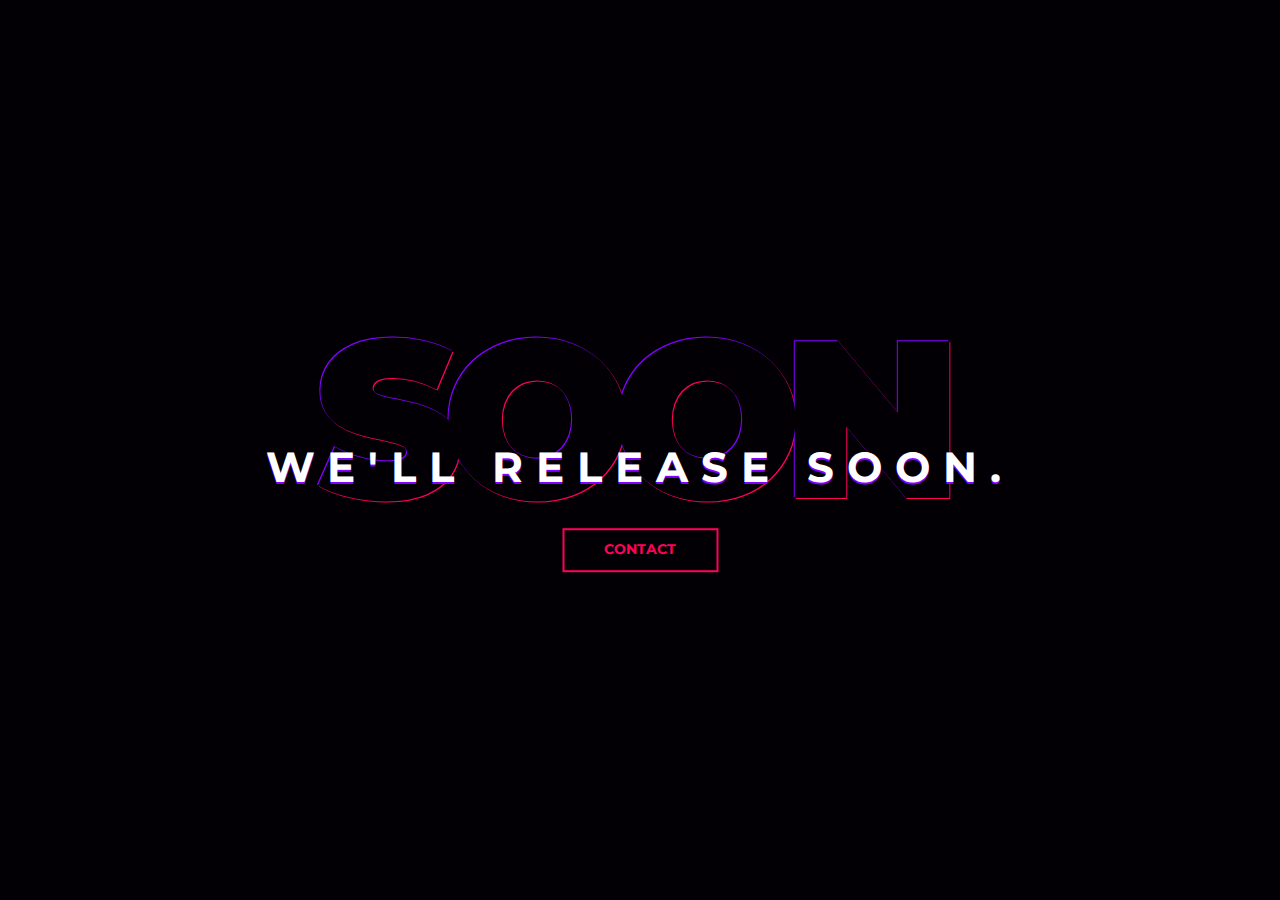
==== index.html @ 6c398214 "[Prerelease Announcement]" ====
<!DOCTYPE html>
<html lang="en">
<head>
	<meta charset="utf-8">
	<meta http-equiv="X-UA-Compatible" content="IE=edge">
	<meta name="viewport" content="width=device-width, initial-scale=1">
	<title>Coming Soon</title>
	<link rel="icon" type="image/x-icon" href="https://www.nosware.com/wp-content/uploads/2018/04/Windows-Media-Player.png">
	<link href="https://fonts.googleapis.com/css?family=Montserrat:700,900" rel="stylesheet">
	<link type="text/css" rel="stylesheet" href="taskbar/prerelease.css" />
</head>

<body>

	<div id="notfound">
		<div class="notfound">
			<div class="notfound-404">
				<h1>SOON</h1>
				<h2>We'll release soon.</h2>
			</div>
			<a href="mailto:contact@taskbarac.cf">Contact</a>
		</div>
	</div>
         <!-- Credits: Colorlib -->
</body>
</html>
---- taskbar/prerelease.css ----
* {
  -webkit-box-sizing: border-box;
          box-sizing: border-box;
}

body {
  padding: 0;
  margin: 0;
}

#notfound {
  position: relative;
  height: 100vh;
  background: #030005;
}

#notfound .notfound {
  position: absolute;
  left: 50%;
  top: 50%;
  -webkit-transform: translate(-50%, -50%);
      -ms-transform: translate(-50%, -50%);
          transform: translate(-50%, -50%);
}

.notfound {
  max-width: 767px;
  width: 100%;
  line-height: 1.4;
  text-align: center;
}

.notfound .notfound-404 {
  position: relative;
  height: 180px;
  margin-bottom: 20px;
  z-index: -1;
}

.notfound .notfound-404 h1 {
  font-family: 'Montserrat', sans-serif;
  position: absolute;
  left: 50%;
  top: 50%;
  -webkit-transform: translate(-50% , -50%);
      -ms-transform: translate(-50% , -50%);
          transform: translate(-50% , -50%);
  font-size: 224px;
  font-weight: 900;
  margin-top: 0px;
  margin-bottom: 0px;
  margin-left: -12px;
  color: #030005;
  text-transform: uppercase;
  text-shadow: -1px -1px 0px #8400ff, 1px 1px 0px #ff005a;
  letter-spacing: -20px;
}


.notfound .notfound-404 h2 {
  font-family: 'Montserrat', sans-serif;
  position: absolute;
  left: 0;
  right: 0;
  top: 110px;
  font-size: 42px;
  font-weight: 700;
  color: #fff;
  text-transform: uppercase;
  text-shadow: 0px 2px 0px #8400ff;
  letter-spacing: 13px;
  margin: 0;
}

.notfound a {
  font-family: 'Montserrat', sans-serif;
  display: inline-block;
  text-transform: uppercase;
  color: #ff005a;
  text-decoration: none;
  border: 2px solid;
  background: transparent;
  padding: 10px 40px;
  font-size: 14px;
  font-weight: 700;
  -webkit-transition: 0.2s all;
  transition: 0.2s all;
}

.notfound a:hover {
  color: #8400ff;
}

@media only screen and (max-width: 767px) {
    .notfound .notfound-404 h2 {
        font-size: 24px;
    }
}

@media only screen and (max-width: 480px) {
  .notfound .notfound-404 h1 {
      font-size: 182px;
  }
}
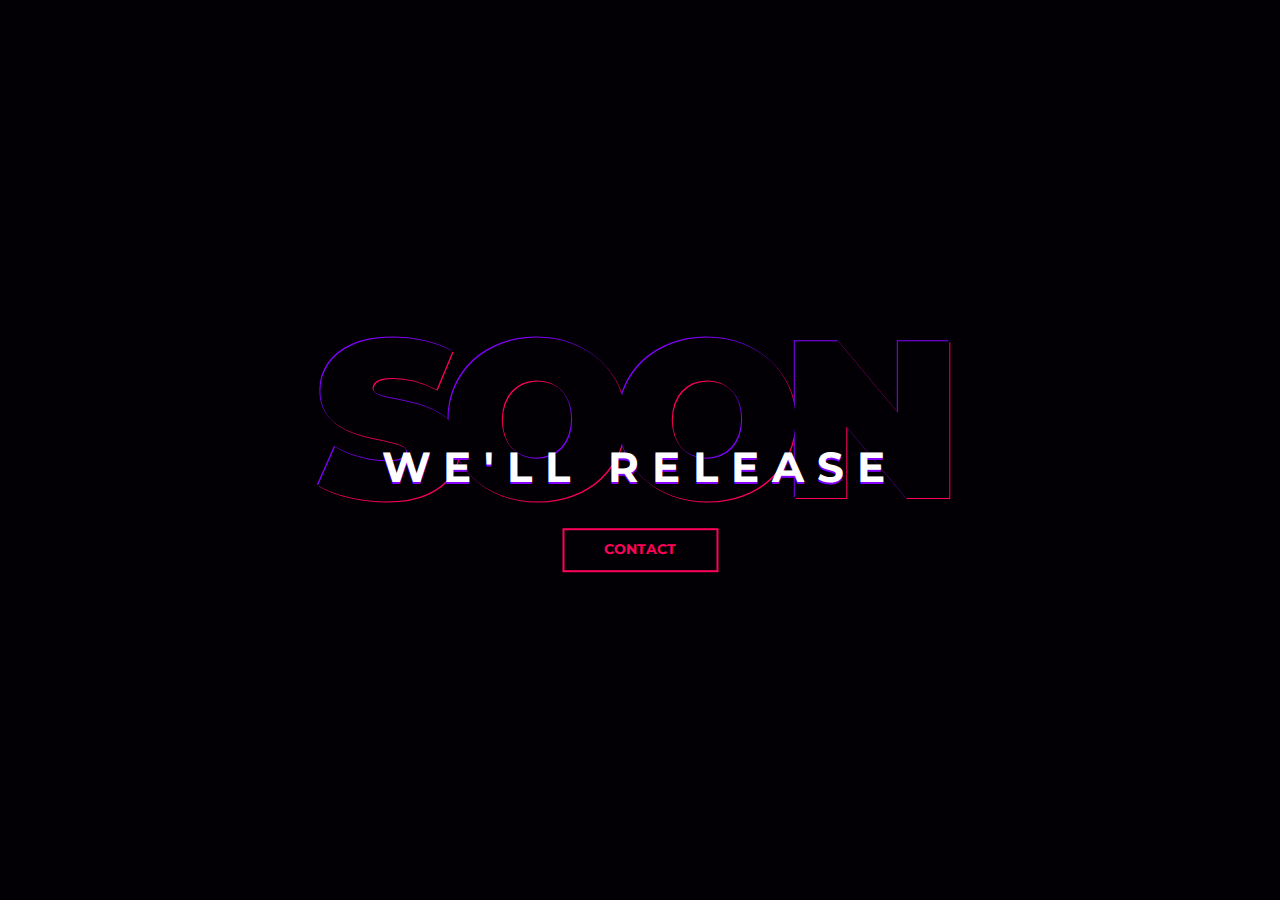
==== commit 3857d6f4: "[Prerelease Announcement v2.0]" ====
--- a/index.html
+++ b/index.html
@@ -16,7 +16,7 @@
 		<div class="notfound">
 			<div class="notfound-404">
 				<h1>SOON</h1>
-				<h2>We'll release soon.</h2>
+				<h2>We'll release</h2>
 			</div>
 			<a href="mailto:contact@taskbarac.cf">Contact</a>
 		</div>
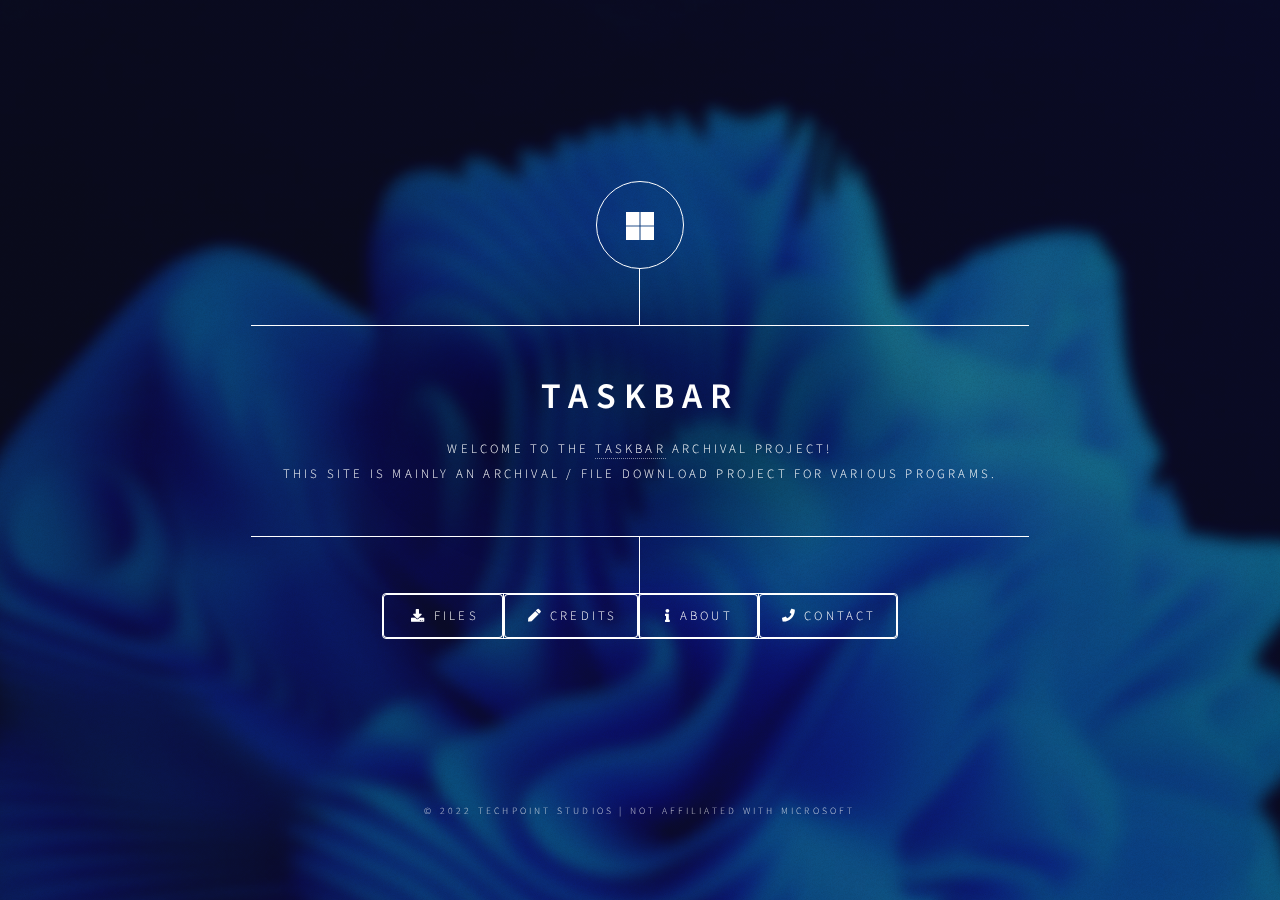
==== commit 30747865: "Taskbar Release [1.0]" ====
--- a/index.html
+++ b/index.html
@@ -1,26 +1,69 @@
-<!DOCTYPE html>
-<html lang="en">
-<head>
-	<meta charset="utf-8">
-	<meta http-equiv="X-UA-Compatible" content="IE=edge">
-	<meta name="viewport" content="width=device-width, initial-scale=1">
-	<title>Coming Soon</title>
-	<link rel="icon" type="image/x-icon" href="https://www.nosware.com/wp-content/uploads/2018/04/Windows-Media-Player.png">
-	<link href="https://fonts.googleapis.com/css?family=Montserrat:700,900" rel="stylesheet">
-	<link type="text/css" rel="stylesheet" href="taskbar/prerelease.css" />
-</head>
+<!DOCTYPE HTML>
+<html>
+	<head>
+		<title>Taskbar Archival Project</title>
+		<meta charset="utf-8" />
+		<meta name="viewport" content="width=device-width, initial-scale=1, user-scalable=no" />
+		<link rel="stylesheet" href="assets/css/main.css" />
+		<noscript><link rel="stylesheet" href="assets/css/noscript.css" /></noscript>
+	</head>
+	<body class="is-preload">
+			<div id="wrapper">
+					<header id="header">
+						<div class="logo">
+							<span class="icon brands fa-microsoft"></span>
+						</div>
+						<div class="content">
+							<div class="inner">
+								<h1>Taskbar</h1>
+								<p>Welcome to the <a href="https://youtube.com/@taskbar">Taskbar</a> Archival Project!<br />
+								This site is mainly an Archival / File Download Project for various programs.</p>
+							</div>
+						</div>
+						<nav>
+							<ul>
+								<li><a href="https://dl.taskbar.cf" class="button icon solid fa-download">Files</a></li>
+								<li><a href="credits.txt" class="button icon solid fa-pen">Credits</a></li>
+								<li><a href="#about" class="button icon solid fa-info">About</a></li>
+								<li><a href="#contact" class="button icon solid fa-phone">Contact</a></li>
+							</ul>
+						</nav>
+					</header>
+					<div id="main">
+							<article id="about">
+								<h2 class="major">About</h2>
+								<span class="image main"><img src="images/taskbarbanner_bharath.jpg" alt="" /></span>
+								<p>Hello! I'm Bharath, a school student who is mainly interested in Programming and Tech. This website was a little fun project I decided to work on. The main inspirations for this website were <a href="https://malwarewatch.org">MalwareWatch</a> and <a href="https://bobpony.com">BobPony</a>.</p>
+								<a href="#contact" class="button">Socials</a>
+							</article>
+							<article id="contact">
+								<h2 class="major">Contact</h2>
+								<p>Feel free to reach me on any of my social media handles!</p>
+								<ul class="icons">
+									<li><a href="https://youtube.com/techpointch" class="icon brands fa-youtube"><span class="label">YouTube</span></a></li>
+									<li><a href="https://dsc.gg/techpoint" class="icon brands fa-discord"><span class="label">Discord</span></a></li>
+									<li><a href="https://twitter.com/TecqPoint" class="icon brands fa-instagram"><span class="label">Twitter</span></a></li>
+									<li><a href="https://github.com/techpointdev" class="icon brands fa-github"><span class="label">GitHub</span></a></li>
+									<li><a href="https://www.deviantart.com/windowsbeta7000" class="icon brands fa-deviantart"><span class="label">DeviantArt</span></a></li>
+									<li><a href="https://www.twitch.tv/tecqh" class="icon brands fa-twitch"><span class="label">Twitch</span></a></li>
+									<li><a href="https://instagram.com/techpointlol" class="icon brands fa-instagram"><span class="label">Instagram</span></a></li> <br> <br>
+								    <a href="mailto:@bharath@taskbarac.cf" class="button icon solid fa-phone">Email</a>
+								</ul>
+							</article>
 
-<body>
+					</div>
 
-	<div id="notfound">
-		<div class="notfound">
-			<div class="notfound-404">
-				<h1>SOON</h1>
-				<h2>We'll release</h2>
+					<footer id="footer">
+						<p class="copyright">&copy; 2022 TechPoint Studios | Not affiliated with Microsoft</a></p></p>
+					</footer>
+
 			</div>
-			<a href="mailto:contact@taskbarac.cf">Contact</a>
-		</div>
-	</div>
-         <!-- Credits: Colorlib -->
-</body>
+			<div id="bg"></div>
+			<script src="assets/js/jquery.min.js"></script>
+			<script src="assets/js/browser.min.js"></script>
+			<script src="assets/js/breakpoints.min.js"></script>
+			<script src="assets/js/util.js"></script>
+			<script src="assets/js/main.js"></script>
+
+	</body>
 </html>
--- a/assets/css/main.css
+++ b/assets/css/main.css
@@ -0,0 +1,1661 @@
+@import url(fontawesome-all.min.css);
+@import url("https://fonts.googleapis.com/css?family=Source+Sans+Pro:300italic,600italic,300,600");
+
+/*
+	Dimension by HTML5 UP
+	html5up.net | @ajlkn
+	Free for personal and commercial use under the CCA 3.0 license (html5up.net/license)
+*/
+
+html, body, div, span, applet, object,
+iframe, h1, h2, h3, h4, h5, h6, p, blockquote,
+pre, a, abbr, acronym, address, big, cite,
+code, del, dfn, em, img, ins, kbd, q, s, samp,
+small, strike, strong, sub, sup, tt, var, b,
+u, i, center, dl, dt, dd, ol, ul, li, fieldset,
+form, label, legend, table, caption, tbody,
+tfoot, thead, tr, th, td, article, aside,
+canvas, details, embed, figure, figcaption,
+footer, header, hgroup, menu, nav, output, ruby,
+section, summary, time, mark, audio, video {
+	margin: 0;
+	padding: 0;
+	border: 0;
+	font-size: 100%;
+	font: inherit;
+	vertical-align: baseline;}
+
+article, aside, details, figcaption, figure,
+footer, header, hgroup, menu, nav, section {
+	display: block;}
+
+body {
+	line-height: 1;
+}
+
+ol, ul {
+	list-style: none;
+}
+
+blockquote, q {
+	quotes: none;
+}
+
+	blockquote:before, blockquote:after, q:before, q:after {
+		content: '';
+		content: none;
+	}
+
+table {
+	border-collapse: collapse;
+	border-spacing: 0;
+}
+
+body {
+	-webkit-text-size-adjust: none;
+}
+
+mark {
+	background-color: transparent;
+	color: inherit;
+}
+
+input::-moz-focus-inner {
+	border: 0;
+	padding: 0;
+}
+
+input, select, textarea {
+	-moz-appearance: none;
+	-webkit-appearance: none;
+	-ms-appearance: none;
+	appearance: none;
+}
+
+/* Basic */
+
+	@-ms-viewport {
+		width: device-width;
+	}
+
+	@media screen and (max-width: 480px) {
+
+		html, body {
+			min-width: 320px;
+		}
+
+	}
+
+	html {
+		box-sizing: border-box;
+	}
+
+	*, *:before, *:after {
+		box-sizing: inherit;
+	}
+
+	body {
+		background: #1b1f22;
+	}
+
+		body.is-preload *, body.is-preload *:before, body.is-preload *:after {
+			-moz-animation: none !important;
+			-webkit-animation: none !important;
+			-ms-animation: none !important;
+			animation: none !important;
+			-moz-transition: none !important;
+			-webkit-transition: none !important;
+			-ms-transition: none !important;
+			transition: none !important;
+		}
+
+/* Type */
+
+	html {
+		font-size: 16pt;
+	}
+
+		@media screen and (max-width: 1680px) {
+
+			html {
+				font-size: 12pt;
+			}
+
+		}
+
+		@media screen and (max-width: 736px) {
+
+			html {
+				font-size: 11pt;
+			}
+
+		}
+
+		@media screen and (max-width: 360px) {
+
+			html {
+				font-size: 10pt;
+			}
+
+		}
+
+	body, input, select, textarea {
+		color: #ffffff;
+		font-family: "Source Sans Pro", sans-serif;
+		font-weight: 300;
+		font-size: 1rem;
+		line-height: 1.65;
+	}
+
+	a {
+		-moz-transition: color 0.2s ease-in-out, background-color 0.2s ease-in-out, border-bottom-color 0.2s ease-in-out;
+		-webkit-transition: color 0.2s ease-in-out, background-color 0.2s ease-in-out, border-bottom-color 0.2s ease-in-out;
+		-ms-transition: color 0.2s ease-in-out, background-color 0.2s ease-in-out, border-bottom-color 0.2s ease-in-out;
+		transition: color 0.2s ease-in-out, background-color 0.2s ease-in-out, border-bottom-color 0.2s ease-in-out;
+		border-bottom: dotted 1px rgba(255, 255, 255, 0.5);
+		text-decoration: none;
+		color: inherit;
+	}
+
+		a:hover {
+			border-bottom-color: transparent;
+		}
+
+	strong, b {
+		color: #ffffff;
+		font-weight: 600;
+	}
+
+	em, i {
+		font-style: italic;
+	}
+
+	p {
+		margin: 0 0 2rem 0;
+	}
+
+	h1, h2, h3, h4, h5, h6 {
+		color: #ffffff;
+		font-weight: 600;
+		line-height: 1.5;
+		margin: 0 0 1rem 0;
+		text-transform: uppercase;
+		letter-spacing: 0.2rem;
+	}
+
+		h1 a, h2 a, h3 a, h4 a, h5 a, h6 a {
+			color: inherit;
+			text-decoration: none;
+		}
+
+		h1.major, h2.major, h3.major, h4.major, h5.major, h6.major {
+			border-bottom: solid 1px #ffffff;
+			width: -moz-max-content;
+			width: -webkit-max-content;
+			width: -ms-max-content;
+			width: max-content;
+			padding-bottom: 0.5rem;
+			margin: 0 0 2rem 0;
+		}
+
+	h1 {
+		font-size: 2.25rem;
+		line-height: 1.3;
+		letter-spacing: 0.5rem;
+	}
+
+	h2 {
+		font-size: 1.5rem;
+		line-height: 1.4;
+		letter-spacing: 0.5rem;
+	}
+
+	h3 {
+		font-size: 1rem;
+	}
+
+	h4 {
+		font-size: 0.8rem;
+	}
+
+	h5 {
+		font-size: 0.7rem;
+	}
+
+	h6 {
+		font-size: 0.6rem;
+	}
+
+	@media screen and (max-width: 736px) {
+
+		h1 {
+			font-size: 1.75rem;
+			line-height: 1.4;
+		}
+
+		h2 {
+			font-size: 1.25em;
+			line-height: 1.5;
+		}
+
+	}
+
+	sub {
+		font-size: 0.8rem;
+		position: relative;
+		top: 0.5rem;
+	}
+
+	sup {
+		font-size: 0.8rem;
+		position: relative;
+		top: -0.5rem;
+	}
+
+	blockquote {
+		border-left: solid 4px #ffffff;
+		font-style: italic;
+		margin: 0 0 2rem 0;
+		padding: 0.5rem 0 0.5rem 2rem;
+	}
+
+	code {
+		background: rgba(255, 255, 255, 0.075);
+		border-radius: 4px;
+		font-family: "Courier New", monospace;
+		font-size: 0.9rem;
+		margin: 0 0.25rem;
+		padding: 0.25rem 0.65rem;
+	}
+
+	pre {
+		-webkit-overflow-scrolling: touch;
+		font-family: "Courier New", monospace;
+		font-size: 0.9rem;
+		margin: 0 0 2rem 0;
+	}
+
+		pre code {
+			display: block;
+			line-height: 1.75;
+			padding: 1rem 1.5rem;
+			overflow-x: auto;
+		}
+
+	hr {
+		border: 0;
+		border-bottom: solid 1px #ffffff;
+		margin: 2.75rem 0;
+	}
+
+	.align-left {
+		text-align: left;
+	}
+
+	.align-center {
+		text-align: center;
+	}
+
+	.align-right {
+		text-align: right;
+	}
+
+/* Form */
+
+	form {
+		margin: 0 0 2rem 0;
+	}
+
+		form > :last-child {
+			margin-bottom: 0;
+		}
+
+		form > .fields {
+			display: -moz-flex;
+			display: -webkit-flex;
+			display: -ms-flex;
+			display: flex;
+			-moz-flex-wrap: wrap;
+			-webkit-flex-wrap: wrap;
+			-ms-flex-wrap: wrap;
+			flex-wrap: wrap;
+			width: calc(100% + 3rem);
+			margin: -1.5rem 0 2rem -1.5rem;
+		}
+
+			form > .fields > .field {
+				-moz-flex-grow: 0;
+				-webkit-flex-grow: 0;
+				-ms-flex-grow: 0;
+				flex-grow: 0;
+				-moz-flex-shrink: 0;
+				-webkit-flex-shrink: 0;
+				-ms-flex-shrink: 0;
+				flex-shrink: 0;
+				padding: 1.5rem 0 0 1.5rem;
+				width: calc(100% - 1.5rem);
+			}
+
+				form > .fields > .field.half {
+					width: calc(50% - 0.75rem);
+				}
+
+				form > .fields > .field.third {
+					width: calc(100%/3 - 0.5rem);
+				}
+
+				form > .fields > .field.quarter {
+					width: calc(25% - 0.375rem);
+				}
+
+		@media screen and (max-width: 480px) {
+
+			form > .fields {
+				width: calc(100% + 3rem);
+				margin: -1.5rem 0 2rem -1.5rem;
+			}
+
+				form > .fields > .field {
+					padding: 1.5rem 0 0 1.5rem;
+					width: calc(100% - 1.5rem);
+				}
+
+					form > .fields > .field.half {
+						width: calc(100% - 1.5rem);
+					}
+
+					form > .fields > .field.third {
+						width: calc(100% - 1.5rem);
+					}
+
+					form > .fields > .field.quarter {
+						width: calc(100% - 1.5rem);
+					}
+
+		}
+
+	label {
+		color: #ffffff;
+		display: block;
+		font-size: 0.8rem;
+		font-weight: 300;
+		letter-spacing: 0.2rem;
+		line-height: 1.5;
+		margin: 0 0 1rem 0;
+		text-transform: uppercase;
+	}
+
+	input[type="text"],
+	input[type="password"],
+	input[type="email"],
+	input[type="tel"],
+	select,
+	textarea {
+		-moz-appearance: none;
+		-webkit-appearance: none;
+		-ms-appearance: none;
+		appearance: none;
+		-moz-transition: border-color 0.2s ease-in-out, box-shadow 0.2s ease-in-out, background-color 0.2s ease-in-out;
+		-webkit-transition: border-color 0.2s ease-in-out, box-shadow 0.2s ease-in-out, background-color 0.2s ease-in-out;
+		-ms-transition: border-color 0.2s ease-in-out, box-shadow 0.2s ease-in-out, background-color 0.2s ease-in-out;
+		transition: border-color 0.2s ease-in-out, box-shadow 0.2s ease-in-out, background-color 0.2s ease-in-out;
+		background-color: transparent;
+		border-radius: 4px;
+		border: solid 1px #ffffff;
+		color: inherit;
+		display: block;
+		outline: 0;
+		padding: 0 1rem;
+		text-decoration: none;
+		width: 100%;
+	}
+
+		input[type="text"]:invalid,
+		input[type="password"]:invalid,
+		input[type="email"]:invalid,
+		input[type="tel"]:invalid,
+		select:invalid,
+		textarea:invalid {
+			box-shadow: none;
+		}
+
+		input[type="text"]:focus,
+		input[type="password"]:focus,
+		input[type="email"]:focus,
+		input[type="tel"]:focus,
+		select:focus,
+		textarea:focus {
+			background: rgba(255, 255, 255, 0.075);
+			border-color: #ffffff;
+			box-shadow: 0 0 0 1px #ffffff;
+		}
+
+	select {
+		background-image: url("data:image/svg+xml;charset=utf8,%3Csvg xmlns='http://www.w3.org/2000/svg' width='40' height='40' preserveAspectRatio='none' viewBox='0 0 40 40'%3E%3Cpath d='M9.4,12.3l10.4,10.4l10.4-10.4c0.2-0.2,0.5-0.4,0.9-0.4c0.3,0,0.6,0.1,0.9,0.4l3.3,3.3c0.2,0.2,0.4,0.5,0.4,0.9 c0,0.4-0.1,0.6-0.4,0.9L20.7,31.9c-0.2,0.2-0.5,0.4-0.9,0.4c-0.3,0-0.6-0.1-0.9-0.4L4.3,17.3c-0.2-0.2-0.4-0.5-0.4-0.9 c0-0.4,0.1-0.6,0.4-0.9l3.3-3.3c0.2-0.2,0.5-0.4,0.9-0.4S9.1,12.1,9.4,12.3z' fill='%23ffffff' /%3E%3C/svg%3E");
+		background-size: 1.25rem;
+		background-repeat: no-repeat;
+		background-position: calc(100% - 1rem) center;
+		height: 2.75rem;
+		padding-right: 2.75rem;
+		text-overflow: ellipsis;
+	}
+
+		select option {
+			color: #ffffff;
+			background: #1b1f22;
+		}
+
+		select:focus::-ms-value {
+			background-color: transparent;
+		}
+
+		select::-ms-expand {
+			display: none;
+		}
+
+	input[type="text"],
+	input[type="password"],
+	input[type="email"],
+	select {
+		height: 2.75rem;
+	}
+
+	textarea {
+		padding: 0.75rem 1rem;
+	}
+
+	input[type="checkbox"],
+	input[type="radio"] {
+		-moz-appearance: none;
+		-webkit-appearance: none;
+		-ms-appearance: none;
+		appearance: none;
+		display: block;
+		float: left;
+		margin-right: -2rem;
+		opacity: 0;
+		width: 1rem;
+		z-index: -1;
+	}
+
+		input[type="checkbox"] + label,
+		input[type="radio"] + label {
+			text-decoration: none;
+			-moz-user-select: none;
+			-webkit-user-select: none;
+			-ms-user-select: none;
+			user-select: none;
+			color: #ffffff;
+			cursor: pointer;
+			display: inline-block;
+			font-size: 0.8rem;
+			font-weight: 300;
+			margin: 0 0 0.5rem 0;
+			padding-left: 2.65rem;
+			padding-right: 0.75rem;
+			position: relative;
+		}
+
+			input[type="checkbox"] + label:before,
+			input[type="radio"] + label:before {
+				-moz-osx-font-smoothing: grayscale;
+				-webkit-font-smoothing: antialiased;
+				display: inline-block;
+				font-style: normal;
+				font-variant: normal;
+				text-rendering: auto;
+				line-height: 1;
+				text-transform: none !important;
+				font-family: 'Font Awesome 5 Free';
+				font-weight: 900;
+			}
+
+			input[type="checkbox"] + label:before,
+			input[type="radio"] + label:before {
+				-moz-transition: border-color 0.2s ease-in-out, box-shadow 0.2s ease-in-out, background-color 0.2s ease-in-out;
+				-webkit-transition: border-color 0.2s ease-in-out, box-shadow 0.2s ease-in-out, background-color 0.2s ease-in-out;
+				-ms-transition: border-color 0.2s ease-in-out, box-shadow 0.2s ease-in-out, background-color 0.2s ease-in-out;
+				transition: border-color 0.2s ease-in-out, box-shadow 0.2s ease-in-out, background-color 0.2s ease-in-out;
+				border-radius: 4px;
+				border: solid 1px #ffffff;
+				content: '';
+				display: inline-block;
+				height: 1.65rem;
+				left: 0;
+				line-height: 1.65rem;
+				position: absolute;
+				text-align: center;
+				top: -0.15rem;
+				width: 1.65rem;
+			}
+
+		input[type="checkbox"]:checked + label:before,
+		input[type="radio"]:checked + label:before {
+			background: #ffffff !important;
+			border-color: #ffffff !important;
+			color: #1b1f22;
+			content: '\f00c';
+		}
+
+		input[type="checkbox"]:focus + label:before,
+		input[type="radio"]:focus + label:before {
+			background: rgba(255, 255, 255, 0.075);
+			border-color: #ffffff;
+			box-shadow: 0 0 0 1px #ffffff;
+		}
+
+	input[type="checkbox"] + label:before {
+		border-radius: 4px;
+	}
+
+	input[type="radio"] + label:before {
+		border-radius: 100%;
+	}
+
+	::-webkit-input-placeholder {
+		color: rgba(255, 255, 255, 0.5) !important;
+		opacity: 1.0;
+	}
+
+	:-moz-placeholder {
+		color: rgba(255, 255, 255, 0.5) !important;
+		opacity: 1.0;
+	}
+
+	::-moz-placeholder {
+		color: rgba(255, 255, 255, 0.5) !important;
+		opacity: 1.0;
+	}
+
+	:-ms-input-placeholder {
+		color: rgba(255, 255, 255, 0.5) !important;
+		opacity: 1.0;
+	}
+
+	.formerize-placeholder {
+		color: rgba(255, 255, 255, 0.5) !important;
+		opacity: 1.0;
+	}
+
+/* Box */
+
+	.box {
+		border-radius: 4px;
+		border: solid 1px #ffffff;
+		margin-bottom: 2rem;
+		padding: 1.5em;
+	}
+
+		.box > :last-child,
+		.box > :last-child > :last-child,
+		.box > :last-child > :last-child > :last-child {
+			margin-bottom: 0;
+		}
+
+		.box.alt {
+			border: 0;
+			border-radius: 0;
+			padding: 0;
+		}
+
+/* Icon */
+
+	.icon {
+		text-decoration: none;
+		border-bottom: none;
+		position: relative;
+	}
+
+		.icon:before {
+			-moz-osx-font-smoothing: grayscale;
+			-webkit-font-smoothing: antialiased;
+			display: inline-block;
+			font-style: normal;
+			font-variant: normal;
+			text-rendering: auto;
+			line-height: 1;
+			text-transform: none !important;
+			font-family: 'Font Awesome 5 Free';
+			font-weight: 400;
+		}
+
+		.icon > .label {
+			display: none;
+		}
+
+		.icon:before {
+			line-height: inherit;
+		}
+
+		.icon.solid:before {
+			font-weight: 900;
+		}
+
+		.icon.brands:before {
+			font-family: 'Font Awesome 5 Brands';
+		}
+
+/* Image */
+
+	.image {
+		border-radius: 4px;
+		border: 0;
+		display: inline-block;
+		position: relative;
+	}
+
+		.image:before {
+			pointer-events: none;
+			background-image: url("../../images/overlay.png");
+			background-color: rgba(19, 21, 25, 0.5);
+			border-radius: 4px;
+			content: '';
+			display: block;
+			height: 100%;
+			left: 0;
+			opacity: 0.5;
+			position: absolute;
+			top: 0;
+			width: 100%;
+		}
+
+		.image img {
+			border-radius: 4px;
+			display: block;
+		}
+
+		.image.left, .image.right {
+			max-width: 40%;
+		}
+
+			.image.left img, .image.right img {
+				width: 100%;
+			}
+
+		.image.left {
+			float: left;
+			padding: 0 1.5em 1em 0;
+			top: 0.25em;
+		}
+
+		.image.right {
+			float: right;
+			padding: 0 0 1em 1.5em;
+			top: 0.25em;
+		}
+
+		.image.fit {
+			display: block;
+			margin: 0 0 2rem 0;
+			width: 100%;
+		}
+
+			.image.fit img {
+				width: 100%;
+			}
+
+		.image.main {
+			display: block;
+			margin: 2.5rem 0;
+			width: 100%;
+		}
+
+			.image.main img {
+				width: 100%;
+			}
+
+		@media screen and (max-width: 736px) {
+
+			.image.main {
+				margin: 2rem 0;
+			}
+
+		}
+
+		@media screen and (max-width: 480px) {
+
+			.image.main {
+				margin: 1.5rem 0;
+			}
+
+		}
+
+/* List */
+
+	ol {
+		list-style: decimal;
+		margin: 0 0 2rem 0;
+		padding-left: 1.25em;
+	}
+
+		ol li {
+			padding-left: 0.25em;
+		}
+
+	ul {
+		list-style: disc;
+		margin: 0 0 2rem 0;
+		padding-left: 1em;
+	}
+
+		ul li {
+			padding-left: 0.5em;
+		}
+
+		ul.alt {
+			list-style: none;
+			padding-left: 0;
+		}
+
+			ul.alt li {
+				border-top: solid 1px #ffffff;
+				padding: 0.5em 0;
+			}
+
+				ul.alt li:first-child {
+					border-top: 0;
+					padding-top: 0;
+				}
+
+	dl {
+		margin: 0 0 2rem 0;
+	}
+
+		dl dt {
+			display: block;
+			font-weight: 600;
+			margin: 0 0 1rem 0;
+		}
+
+		dl dd {
+			margin-left: 2rem;
+		}
+
+/* Actions */
+
+	ul.actions {
+		display: -moz-flex;
+		display: -webkit-flex;
+		display: -ms-flex;
+		display: flex;
+		cursor: default;
+		list-style: none;
+		margin-left: -1rem;
+		padding-left: 0;
+	}
+
+		ul.actions li {
+			padding: 0 0 0 1rem;
+			vertical-align: middle;
+		}
+
+		ul.actions.special {
+			-moz-justify-content: center;
+			-webkit-justify-content: center;
+			-ms-justify-content: center;
+			justify-content: center;
+			width: 100%;
+			margin-left: 0;
+		}
+
+			ul.actions.special li:first-child {
+				padding-left: 0;
+			}
+
+		ul.actions.stacked {
+			-moz-flex-direction: column;
+			-webkit-flex-direction: column;
+			-ms-flex-direction: column;
+			flex-direction: column;
+			margin-left: 0;
+		}
+
+			ul.actions.stacked li {
+				padding: 1.3rem 0 0 0;
+			}
+
+				ul.actions.stacked li:first-child {
+					padding-top: 0;
+				}
+
+		ul.actions.fit {
+			width: calc(100% + 1rem);
+		}
+
+			ul.actions.fit li {
+				-moz-flex-grow: 1;
+				-webkit-flex-grow: 1;
+				-ms-flex-grow: 1;
+				flex-grow: 1;
+				-moz-flex-shrink: 1;
+				-webkit-flex-shrink: 1;
+				-ms-flex-shrink: 1;
+				flex-shrink: 1;
+				width: 100%;
+			}
+
+				ul.actions.fit li > * {
+					width: 100%;
+				}
+
+			ul.actions.fit.stacked {
+				width: 100%;
+			}
+
+		@media screen and (max-width: 480px) {
+
+			ul.actions:not(.fixed) {
+				-moz-flex-direction: column;
+				-webkit-flex-direction: column;
+				-ms-flex-direction: column;
+				flex-direction: column;
+				margin-left: 0;
+				width: 100% !important;
+			}
+
+				ul.actions:not(.fixed) li {
+					-moz-flex-grow: 1;
+					-webkit-flex-grow: 1;
+					-ms-flex-grow: 1;
+					flex-grow: 1;
+					-moz-flex-shrink: 1;
+					-webkit-flex-shrink: 1;
+					-ms-flex-shrink: 1;
+					flex-shrink: 1;
+					padding: 1rem 0 0 0;
+					text-align: center;
+					width: 100%;
+				}
+
+					ul.actions:not(.fixed) li > * {
+						width: 100%;
+					}
+
+					ul.actions:not(.fixed) li:first-child {
+						padding-top: 0;
+					}
+
+					ul.actions:not(.fixed) li input[type="submit"],
+					ul.actions:not(.fixed) li input[type="reset"],
+					ul.actions:not(.fixed) li input[type="button"],
+					ul.actions:not(.fixed) li button,
+					ul.actions:not(.fixed) li .button {
+						width: 100%;
+					}
+
+						ul.actions:not(.fixed) li input[type="submit"].icon:before,
+						ul.actions:not(.fixed) li input[type="reset"].icon:before,
+						ul.actions:not(.fixed) li input[type="button"].icon:before,
+						ul.actions:not(.fixed) li button.icon:before,
+						ul.actions:not(.fixed) li .button.icon:before {
+							margin-left: -0.5em;
+						}
+
+		}
+
+/* Icons */
+
+	ul.icons {
+		cursor: default;
+		list-style: none;
+		padding-left: 0;
+	}
+
+		ul.icons li {
+			display: inline-block;
+			padding: 0 0.75em 0 0;
+		}
+
+			ul.icons li:last-child {
+				padding-right: 0;
+			}
+
+			ul.icons li a {
+				border-radius: 100%;
+				box-shadow: inset 0 0 0 1px #ffffff;
+				display: inline-block;
+				height: 2.25rem;
+				line-height: 2.25rem;
+				text-align: center;
+				width: 2.25rem;
+			}
+
+				ul.icons li a:hover {
+					background-color: rgba(255, 255, 255, 0.075);
+				}
+
+				ul.icons li a:active {
+					background-color: rgba(255, 255, 255, 0.175);
+				}
+
+/* Table */
+
+	.table-wrapper {
+		-webkit-overflow-scrolling: touch;
+		overflow-x: auto;
+	}
+
+	table {
+		margin: 0 0 2rem 0;
+		width: 100%;
+	}
+
+		table tbody tr {
+			border: solid 1px #ffffff;
+			border-left: 0;
+			border-right: 0;
+		}
+
+			table tbody tr:nth-child(2n + 1) {
+				background-color: rgba(255, 255, 255, 0.075);
+			}
+
+		table td {
+			padding: 0.75em 0.75em;
+		}
+
+		table th {
+			color: #ffffff;
+			font-size: 0.9em;
+			font-weight: 600;
+			padding: 0 0.75em 0.75em 0.75em;
+			text-align: left;
+		}
+
+		table thead {
+			border-bottom: solid 2px #ffffff;
+		}
+
+		table tfoot {
+			border-top: solid 2px #ffffff;
+		}
+
+		table.alt {
+			border-collapse: separate;
+		}
+
+			table.alt tbody tr td {
+				border: solid 1px #ffffff;
+				border-left-width: 0;
+				border-top-width: 0;
+			}
+
+				table.alt tbody tr td:first-child {
+					border-left-width: 1px;
+				}
+
+			table.alt tbody tr:first-child td {
+				border-top-width: 1px;
+			}
+
+			table.alt thead {
+				border-bottom: 0;
+			}
+
+			table.alt tfoot {
+				border-top: 0;
+			}
+
+/* Button */
+
+	input[type="submit"],
+	input[type="reset"],
+	input[type="button"],
+	button,
+	.button {
+		-moz-appearance: none;
+		-webkit-appearance: none;
+		-ms-appearance: none;
+		appearance: none;
+		-moz-transition: background-color 0.2s ease-in-out, color 0.2s ease-in-out;
+		-webkit-transition: background-color 0.2s ease-in-out, color 0.2s ease-in-out;
+		-ms-transition: background-color 0.2s ease-in-out, color 0.2s ease-in-out;
+		transition: background-color 0.2s ease-in-out, color 0.2s ease-in-out;
+		background-color: transparent;
+		border-radius: 4px;
+		border: 0;
+		box-shadow: inset 0 0 0 1px #ffffff;
+		color: #ffffff !important;
+		cursor: pointer;
+		display: inline-block;
+		font-size: 0.8rem;
+		font-weight: 300;
+		height: 2.75rem;
+		letter-spacing: 0.2rem;
+		line-height: 2.75rem;
+		outline: 0;
+		padding: 0 1.25rem 0 1.35rem;
+		text-align: center;
+		text-decoration: none;
+		text-transform: uppercase;
+		white-space: nowrap;
+	}
+
+		input[type="submit"]:hover,
+		input[type="reset"]:hover,
+		input[type="button"]:hover,
+		button:hover,
+		.button:hover {
+			background-color: rgba(255, 255, 255, 0.075);
+		}
+
+		input[type="submit"]:active,
+		input[type="reset"]:active,
+		input[type="button"]:active,
+		button:active,
+		.button:active {
+			background-color: rgba(255, 255, 255, 0.175);
+		}
+
+		input[type="submit"].icon:before,
+		input[type="reset"].icon:before,
+		input[type="button"].icon:before,
+		button.icon:before,
+		.button.icon:before {
+			margin-right: 0.5em;
+		}
+
+		input[type="submit"].fit,
+		input[type="reset"].fit,
+		input[type="button"].fit,
+		button.fit,
+		.button.fit {
+			width: 100%;
+		}
+
+		input[type="submit"].small,
+		input[type="reset"].small,
+		input[type="button"].small,
+		button.small,
+		.button.small {
+			font-size: 0.6rem;
+			height: 2.0625rem;
+			line-height: 2.0625rem;
+		}
+
+		input[type="submit"].primary,
+		input[type="reset"].primary,
+		input[type="button"].primary,
+		button.primary,
+		.button.primary {
+			background-color: #ffffff;
+			color: #1b1f22 !important;
+			font-weight: 600;
+		}
+
+		input[type="submit"].disabled, input[type="submit"]:disabled,
+		input[type="reset"].disabled,
+		input[type="reset"]:disabled,
+		input[type="button"].disabled,
+		input[type="button"]:disabled,
+		button.disabled,
+		button:disabled,
+		.button.disabled,
+		.button:disabled {
+			pointer-events: none;
+			cursor: default;
+			opacity: 0.25;
+		}
+
+	input[type="submit"],
+	input[type="reset"],
+	input[type="button"],
+	button {
+		line-height: calc(2.75rem - 2px);
+	}
+
+/* BG */
+
+	#bg {
+		-moz-transform: scale(1.0);
+		-webkit-transform: scale(1.0);
+		-ms-transform: scale(1.0);
+		transform: scale(1.0);
+		-webkit-backface-visibility: hidden;
+		position: fixed;
+		top: 0;
+		left: 0;
+		width: 100%;
+		height: 100vh;
+		z-index: 1;
+	}
+
+		#bg:before, #bg:after {
+			content: '';
+			display: block;
+			position: absolute;
+			top: 0;
+			left: 0;
+			width: 100%;
+			height: 100%;
+		}
+
+		#bg:before {
+			-moz-transition: background-color 2.5s ease-in-out;
+			-webkit-transition: background-color 2.5s ease-in-out;
+			-ms-transition: background-color 2.5s ease-in-out;
+			transition: background-color 2.5s ease-in-out;
+			-moz-transition-delay: 0.75s;
+			-webkit-transition-delay: 0.75s;
+			-ms-transition-delay: 0.75s;
+			transition-delay: 0.75s;
+			background-image: linear-gradient(to top, rgba(19, 21, 25, 0.5), rgba(19, 21, 25, 0.5)), url("../../images/overlay.png");
+			background-size: auto,
+ 256px 256px;
+			background-position: center,
+ center;
+			background-repeat: no-repeat,
+ repeat;
+			z-index: 2;
+		}
+
+		#bg:after {
+			-moz-transform: scale(1.125);
+			-webkit-transform: scale(1.125);
+			-ms-transform: scale(1.125);
+			transform: scale(1.125);
+			-moz-transition: -moz-transform 0.325s ease-in-out, -moz-filter 0.325s ease-in-out;
+			-webkit-transition: -webkit-transform 0.325s ease-in-out, -webkit-filter 0.325s ease-in-out;
+			-ms-transition: -ms-transform 0.325s ease-in-out, -ms-filter 0.325s ease-in-out;
+			transition: transform 0.325s ease-in-out, filter 0.325s ease-in-out;
+			background-image: url("../../images/bharath.jpg");
+			background-position: center;
+			background-size: cover;
+			background-repeat: no-repeat;
+			z-index: 1;
+		}
+
+		body.is-article-visible #bg:after {
+			-moz-transform: scale(1.0825);
+			-webkit-transform: scale(1.0825);
+			-ms-transform: scale(1.0825);
+			transform: scale(1.0825);
+			-moz-filter: blur(0.2rem);
+			-webkit-filter: blur(0.2rem);
+			-ms-filter: blur(0.2rem);
+			filter: blur(0.2rem);
+		}
+
+		body.is-preload #bg:before {
+			background-color: #000000;
+		}
+
+/* Wrapper */
+
+	#wrapper {
+		display: -moz-flex;
+		display: -webkit-flex;
+		display: -ms-flex;
+		display: flex;
+		-moz-flex-direction: column;
+		-webkit-flex-direction: column;
+		-ms-flex-direction: column;
+		flex-direction: column;
+		-moz-align-items: center;
+		-webkit-align-items: center;
+		-ms-align-items: center;
+		align-items: center;
+		-moz-justify-content: space-between;
+		-webkit-justify-content: space-between;
+		-ms-justify-content: space-between;
+		justify-content: space-between;
+		position: relative;
+		min-height: 100vh;
+		width: 100%;
+		padding: 4rem 2rem;
+		z-index: 3;
+	}
+
+		#wrapper:before {
+			content: '';
+			display: block;
+		}
+
+		@media screen and (max-width: 1680px) {
+
+			#wrapper {
+				padding: 3rem 2rem;
+			}
+
+		}
+
+		@media screen and (max-width: 736px) {
+
+			#wrapper {
+				padding: 2rem 1rem;
+			}
+
+		}
+
+		@media screen and (max-width: 480px) {
+
+			#wrapper {
+				padding: 1rem;
+			}
+
+		}
+
+/* Header */
+
+	#header {
+		display: -moz-flex;
+		display: -webkit-flex;
+		display: -ms-flex;
+		display: flex;
+		-moz-flex-direction: column;
+		-webkit-flex-direction: column;
+		-ms-flex-direction: column;
+		flex-direction: column;
+		-moz-align-items: center;
+		-webkit-align-items: center;
+		-ms-align-items: center;
+		align-items: center;
+		-moz-transition: -moz-transform 0.325s ease-in-out, -moz-filter 0.325s ease-in-out, opacity 0.325s ease-in-out;
+		-webkit-transition: -webkit-transform 0.325s ease-in-out, -webkit-filter 0.325s ease-in-out, opacity 0.325s ease-in-out;
+		-ms-transition: -ms-transform 0.325s ease-in-out, -ms-filter 0.325s ease-in-out, opacity 0.325s ease-in-out;
+		transition: transform 0.325s ease-in-out, filter 0.325s ease-in-out, opacity 0.325s ease-in-out;
+		background-image: -moz-radial-gradient(rgba(0, 0, 0, 0.25) 25%, rgba(0, 0, 0, 0) 55%);
+		background-image: -webkit-radial-gradient(rgba(0, 0, 0, 0.25) 25%, rgba(0, 0, 0, 0) 55%);
+		background-image: -ms-radial-gradient(rgba(0, 0, 0, 0.25) 25%, rgba(0, 0, 0, 0) 55%);
+		background-image: radial-gradient(rgba(0, 0, 0, 0.25) 25%, rgba(0, 0, 0, 0) 55%);
+		max-width: 100%;
+		text-align: center;
+	}
+
+		#header > * {
+			-moz-transition: opacity 0.325s ease-in-out;
+			-webkit-transition: opacity 0.325s ease-in-out;
+			-ms-transition: opacity 0.325s ease-in-out;
+			transition: opacity 0.325s ease-in-out;
+			position: relative;
+			margin-top: 3.5rem;
+		}
+
+			#header > *:before {
+				content: '';
+				display: block;
+				position: absolute;
+				top: calc(-3.5rem - 1px);
+				left: calc(50% - 1px);
+				width: 1px;
+				height: calc(3.5rem + 1px);
+				background: #ffffff;
+			}
+
+		#header > :first-child {
+			margin-top: 0;
+		}
+
+			#header > :first-child:before {
+				display: none;
+			}
+
+		#header .logo {
+			width: 5.5rem;
+			height: 5.5rem;
+			line-height: 5.5rem;
+			border: solid 1px #ffffff;
+			border-radius: 100%;
+		}
+
+			#header .logo .icon:before {
+				font-size: 2rem;
+			}
+
+		#header .content {
+			border-style: solid;
+			border-color: #ffffff;
+			border-top-width: 1px;
+			border-bottom-width: 1px;
+			max-width: 100%;
+		}
+
+			#header .content .inner {
+				-moz-transition: max-height 0.75s ease, padding 0.75s ease, opacity 0.325s ease-in-out;
+				-webkit-transition: max-height 0.75s ease, padding 0.75s ease, opacity 0.325s ease-in-out;
+				-ms-transition: max-height 0.75s ease, padding 0.75s ease, opacity 0.325s ease-in-out;
+				transition: max-height 0.75s ease, padding 0.75s ease, opacity 0.325s ease-in-out;
+				-moz-transition-delay: 0.25s;
+				-webkit-transition-delay: 0.25s;
+				-ms-transition-delay: 0.25s;
+				transition-delay: 0.25s;
+				padding: 3rem 2rem;
+				max-height: 40rem;
+				overflow: hidden;
+			}
+
+				#header .content .inner > :last-child {
+					margin-bottom: 0;
+				}
+
+			#header .content p {
+				text-transform: uppercase;
+				letter-spacing: 0.2rem;
+				font-size: 0.8rem;
+				line-height: 2;
+			}
+
+		#header nav ul {
+			display: -moz-flex;
+			display: -webkit-flex;
+			display: -ms-flex;
+			display: flex;
+			margin-bottom: 0;
+			list-style: none;
+			padding-left: 0;
+			border: solid 1px #ffffff;
+			border-radius: 4px;
+		}
+
+			#header nav ul li {
+				padding-left: 0;
+				border-left: solid 1px #ffffff;
+			}
+
+				#header nav ul li:first-child {
+					border-left: 0;
+				}
+
+				#header nav ul li a {
+					display: block;
+					min-width: 7.5rem;
+					height: 2.75rem;
+					line-height: 2.75rem;
+					padding: 0 1.25rem 0 1.45rem;
+					text-transform: uppercase;
+					letter-spacing: 0.2rem;
+					font-size: 0.8rem;
+					border-bottom: 0;
+				}
+
+					#header nav ul li a:hover {
+						background-color: rgba(255, 255, 255, 0.075);
+					}
+
+					#header nav ul li a:active {
+						background-color: rgba(255, 255, 255, 0.175);
+					}
+
+		#header nav.use-middle:after {
+			content: '';
+			display: block;
+			position: absolute;
+			top: 0;
+			left: calc(50% - 1px);
+			width: 1px;
+			height: 100%;
+			background: #ffffff;
+		}
+
+		#header nav.use-middle ul li.is-middle {
+			border-left: 0;
+		}
+
+		body.is-article-visible #header {
+			-moz-transform: scale(0.95);
+			-webkit-transform: scale(0.95);
+			-ms-transform: scale(0.95);
+			transform: scale(0.95);
+			-moz-filter: blur(0.1rem);
+			-webkit-filter: blur(0.1rem);
+			-ms-filter: blur(0.1rem);
+			filter: blur(0.1rem);
+			opacity: 0;
+		}
+
+		body.is-preload #header {
+			-moz-filter: blur(0.125rem);
+			-webkit-filter: blur(0.125rem);
+			-ms-filter: blur(0.125rem);
+			filter: blur(0.125rem);
+		}
+
+			body.is-preload #header > * {
+				opacity: 0;
+			}
+
+			body.is-preload #header .content .inner {
+				max-height: 0;
+				padding-top: 0;
+				padding-bottom: 0;
+				opacity: 0;
+			}
+
+		@media screen and (max-width: 980px) {
+
+			#header .content p br {
+				display: none;
+			}
+
+		}
+
+		@media screen and (max-width: 736px) {
+
+			#header > * {
+				margin-top: 2rem;
+			}
+
+				#header > *:before {
+					top: calc(-2rem - 1px);
+					height: calc(2rem + 1px);
+				}
+
+			#header .logo {
+				width: 4.75rem;
+				height: 4.75rem;
+				line-height: 4.75rem;
+			}
+
+				#header .logo .icon:before {
+					font-size: 1.75rem;
+				}
+
+			#header .content .inner {
+				padding: 2.5rem 1rem;
+			}
+
+			#header .content p {
+				line-height: 1.875;
+			}
+
+		}
+
+		@media screen and (max-width: 480px) {
+
+			#header {
+				padding: 1.5rem 0;
+			}
+
+				#header .content .inner {
+					padding: 2.5rem 0;
+				}
+
+				#header nav ul {
+					-moz-flex-direction: column;
+					-webkit-flex-direction: column;
+					-ms-flex-direction: column;
+					flex-direction: column;
+					min-width: 10rem;
+					max-width: 100%;
+				}
+
+					#header nav ul li {
+						border-left: 0;
+						border-top: solid 1px #ffffff;
+					}
+
+						#header nav ul li:first-child {
+							border-top: 0;
+						}
+
+						#header nav ul li a {
+							height: 3rem;
+							line-height: 3rem;
+							min-width: 0;
+							width: 100%;
+						}
+
+				#header nav.use-middle:after {
+					display: none;
+				}
+
+		}
+
+/* Main */
+
+	#main {
+		-moz-flex-grow: 1;
+		-webkit-flex-grow: 1;
+		-ms-flex-grow: 1;
+		flex-grow: 1;
+		-moz-flex-shrink: 1;
+		-webkit-flex-shrink: 1;
+		-ms-flex-shrink: 1;
+		flex-shrink: 1;
+		display: -moz-flex;
+		display: -webkit-flex;
+		display: -ms-flex;
+		display: flex;
+		-moz-align-items: center;
+		-webkit-align-items: center;
+		-ms-align-items: center;
+		align-items: center;
+		-moz-justify-content: center;
+		-webkit-justify-content: center;
+		-ms-justify-content: center;
+		justify-content: center;
+		-moz-flex-direction: column;
+		-webkit-flex-direction: column;
+		-ms-flex-direction: column;
+		flex-direction: column;
+		position: relative;
+		max-width: 100%;
+		z-index: 3;
+	}
+
+		#main article {
+			-moz-transform: translateY(0.25rem);
+			-webkit-transform: translateY(0.25rem);
+			-ms-transform: translateY(0.25rem);
+			transform: translateY(0.25rem);
+			-moz-transition: opacity 0.325s ease-in-out, -moz-transform 0.325s ease-in-out;
+			-webkit-transition: opacity 0.325s ease-in-out, -webkit-transform 0.325s ease-in-out;
+			-ms-transition: opacity 0.325s ease-in-out, -ms-transform 0.325s ease-in-out;
+			transition: opacity 0.325s ease-in-out, transform 0.325s ease-in-out;
+			padding: 4.5rem 2.5rem 1.5rem 2.5rem ;
+			position: relative;
+			width: 40rem;
+			max-width: 100%;
+			background-color: rgba(27, 31, 34, 0.85);
+			border-radius: 4px;
+			opacity: 0;
+		}
+
+			#main article.active {
+				-moz-transform: translateY(0);
+				-webkit-transform: translateY(0);
+				-ms-transform: translateY(0);
+				transform: translateY(0);
+				opacity: 1;
+			}
+
+			#main article .close {
+				display: block;
+				position: absolute;
+				top: 0;
+				right: 0;
+				width: 4rem;
+				height: 4rem;
+				cursor: pointer;
+				text-indent: 4rem;
+				overflow: hidden;
+				white-space: nowrap;
+			}
+
+				#main article .close:before {
+					-moz-transition: background-color 0.2s ease-in-out;
+					-webkit-transition: background-color 0.2s ease-in-out;
+					-ms-transition: background-color 0.2s ease-in-out;
+					transition: background-color 0.2s ease-in-out;
+					content: '';
+					display: block;
+					position: absolute;
+					top: 0.75rem;
+					left: 0.75rem;
+					width: 2.5rem;
+					height: 2.5rem;
+					border-radius: 100%;
+					background-position: center;
+					background-image: url("data:image/svg+xml;charset=utf8,%3Csvg xmlns='http://www.w3.org/2000/svg' xmlns:xlink='http://www.w3.org/1999/xlink' width='20px' height='20px' viewBox='0 0 20 20' zoomAndPan='disable'%3E%3Cstyle%3Eline %7B stroke: %23ffffff%3B stroke-width: 1%3B %7D%3C/style%3E%3Cline x1='2' y1='2' x2='18' y2='18' /%3E%3Cline x1='18' y1='2' x2='2' y2='18' /%3E%3C/svg%3E");
+					background-size: 20px 20px;
+					background-repeat: no-repeat;
+				}
+
+				#main article .close:hover:before {
+					background-color: rgba(255, 255, 255, 0.075);
+				}
+
+				#main article .close:active:before {
+					background-color: rgba(255, 255, 255, 0.175);
+				}
+
+		@media screen and (max-width: 736px) {
+
+			#main article {
+				padding: 3.5rem 2rem 0.5rem 2rem ;
+			}
+
+				#main article .close:before {
+					top: 0.875rem;
+					left: 0.875rem;
+					width: 2.25rem;
+					height: 2.25rem;
+					background-size: 14px 14px;
+				}
+
+		}
+
+		@media screen and (max-width: 480px) {
+
+			#main article {
+				padding: 3rem 1.5rem 0.5rem 1.5rem ;
+			}
+
+		}
+
+/* Footer */
+
+	#footer {
+		-moz-transition: -moz-transform 0.325s ease-in-out, -moz-filter 0.325s ease-in-out, opacity 0.325s ease-in-out;
+		-webkit-transition: -webkit-transform 0.325s ease-in-out, -webkit-filter 0.325s ease-in-out, opacity 0.325s ease-in-out;
+		-ms-transition: -ms-transform 0.325s ease-in-out, -ms-filter 0.325s ease-in-out, opacity 0.325s ease-in-out;
+		transition: transform 0.325s ease-in-out, filter 0.325s ease-in-out, opacity 0.325s ease-in-out;
+		width: 100%;
+		max-width: 100%;
+		margin-top: 2rem;
+		text-align: center;
+	}
+
+		#footer .copyright {
+			letter-spacing: 0.2rem;
+			font-size: 0.6rem;
+			opacity: 0.75;
+			margin-bottom: 0;
+			text-transform: uppercase;
+		}
+
+		body.is-article-visible #footer {
+			-moz-transform: scale(0.95);
+			-webkit-transform: scale(0.95);
+			-ms-transform: scale(0.95);
+			transform: scale(0.95);
+			-moz-filter: blur(0.1rem);
+			-webkit-filter: blur(0.1rem);
+			-ms-filter: blur(0.1rem);
+			filter: blur(0.1rem);
+			opacity: 0;
+		}
+
+		body.is-preload #footer {
+			opacity: 0;
+		}--- a/assets/css/noscript.css
+++ b/assets/css/noscript.css
@@ -0,0 +1,37 @@
+/*
+	Dimension by HTML5 UP
+	html5up.net | @ajlkn
+	Free for personal and commercial use under the CCA 3.0 license (html5up.net/license)
+*/
+
+/* BG */
+
+	body.is-preload #bg:before {
+		background-color: transparent;
+	}
+
+/* Header */
+
+	body.is-preload #header {
+		-moz-filter: none;
+		-webkit-filter: none;
+		-ms-filter: none;
+		filter: none;
+	}
+
+		body.is-preload #header > * {
+			opacity: 1;
+		}
+
+		body.is-preload #header .content .inner {
+			max-height: none;
+			padding: 3rem 2rem;
+			opacity: 1;
+		}
+
+/* Main */
+
+	#main article {
+		opacity: 1;
+		margin: 4rem 0 0 0;
+	}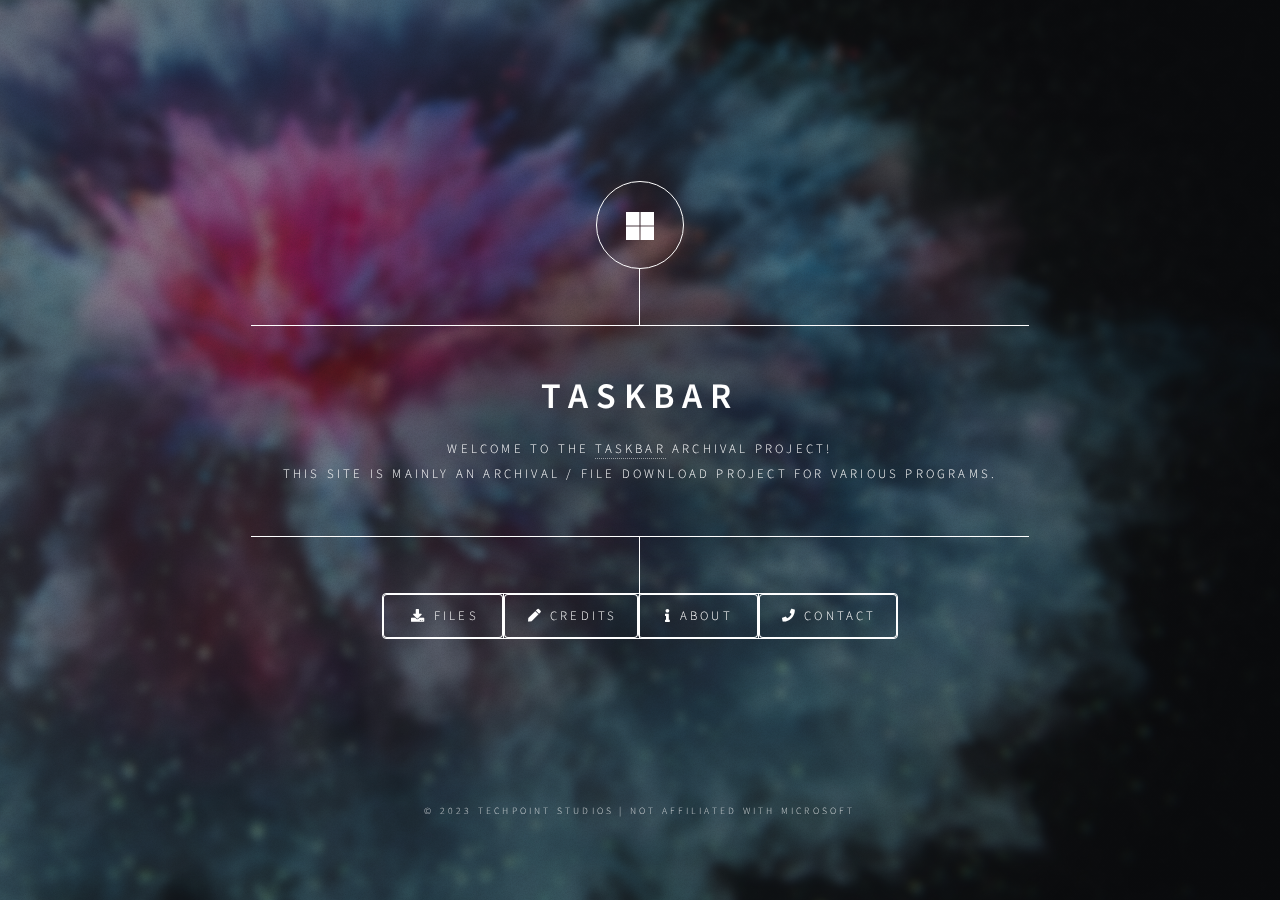
==== commit 85072bc0: "[2023 Commit #3]" ====
--- a/index.html
+++ b/index.html
@@ -2,6 +2,7 @@
 <html>
 	<head>
 		<title>Taskbar Archival Project</title>
+		<link rel="icon" type="image/x-icon" href="/images/end.png">
 		<meta charset="utf-8" />
 		<meta name="viewport" content="width=device-width, initial-scale=1, user-scalable=no" />
 		<link rel="stylesheet" href="assets/css/main.css" />
@@ -16,7 +17,7 @@
 						<div class="content">
 							<div class="inner">
 								<h1>Taskbar</h1>
-								<p>Welcome to the <a href="https://youtube.com/@taskbar">Taskbar</a> Archival Project!<br />
+								<p>Welcome to the <a href="https://youtube.com/techpointch">Taskbar</a> Archival Project!<br />
 								This site is mainly an Archival / File Download Project for various programs.</p>
 							</div>
 						</div>
@@ -54,7 +55,7 @@
 					</div>
 
 					<footer id="footer">
-						<p class="copyright">&copy; 2022 TechPoint Studios | Not affiliated with Microsoft</a></p></p>
+						<p class="copyright">&copy; 2023 TechPoint Studios | Not affiliated with Microsoft</a></p></p>
 					</footer>
 
 			</div>
--- a/assets/css/main.css
+++ b/assets/css/main.css
@@ -1158,7 +1158,7 @@
 			-webkit-transition: -webkit-transform 0.325s ease-in-out, -webkit-filter 0.325s ease-in-out;
 			-ms-transition: -ms-transform 0.325s ease-in-out, -ms-filter 0.325s ease-in-out;
 			transition: transform 0.325s ease-in-out, filter 0.325s ease-in-out;
-			background-image: url("../../images/bharath.jpg");
+			background-image: url("../../images/colorburst.jpg");
 			background-position: center;
 			background-size: cover;
 			background-repeat: no-repeat;
@@ -1658,4 +1658,4 @@
 
 		body.is-preload #footer {
 			opacity: 0;
-		}+		}
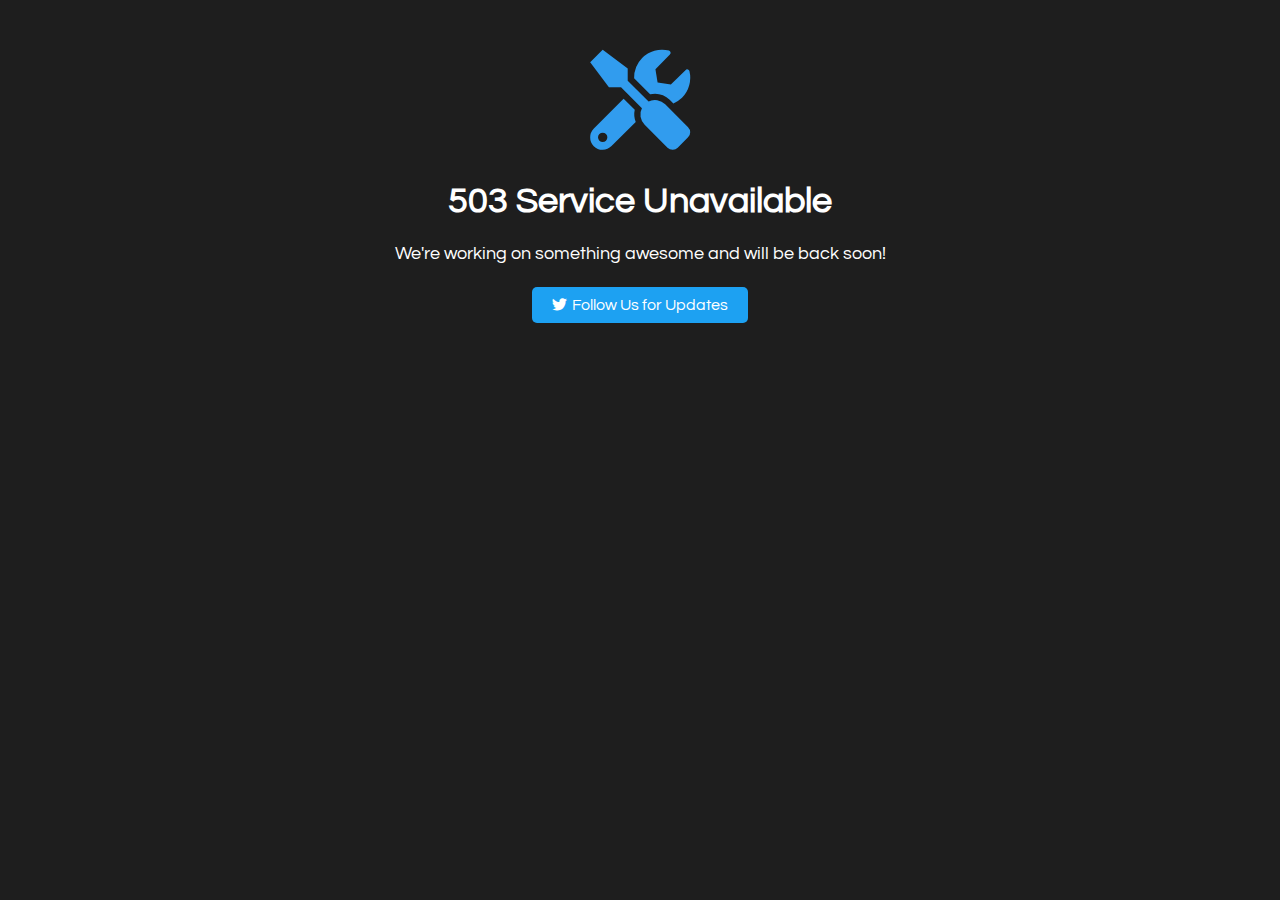
==== commit 30477899: "see you soon. (hopefully)" ====
--- a/index.html
+++ b/index.html
@@ -1,70 +1,66 @@
-<!DOCTYPE HTML>
-<html>
-	<head>
-		<title>Taskbar Archival Project</title>
-		<link rel="icon" type="image/x-icon" href="/images/end.png">
-		<meta charset="utf-8" />
-		<meta name="viewport" content="width=device-width, initial-scale=1, user-scalable=no" />
-		<link rel="stylesheet" href="assets/css/main.css" />
-		<noscript><link rel="stylesheet" href="assets/css/noscript.css" /></noscript>
-	</head>
-	<body class="is-preload">
-			<div id="wrapper">
-					<header id="header">
-						<div class="logo">
-							<span class="icon brands fa-microsoft"></span>
-						</div>
-						<div class="content">
-							<div class="inner">
-								<h1>Taskbar</h1>
-								<p>Welcome to the <a href="https://youtube.com/techpointch">Taskbar</a> Archival Project!<br />
-								This site is mainly an Archival / File Download Project for various programs.</p>
-							</div>
-						</div>
-						<nav>
-							<ul>
-								<li><a href="https://dl.taskbar.cf" class="button icon solid fa-download">Files</a></li>
-								<li><a href="credits.txt" class="button icon solid fa-pen">Credits</a></li>
-								<li><a href="#about" class="button icon solid fa-info">About</a></li>
-								<li><a href="#contact" class="button icon solid fa-phone">Contact</a></li>
-							</ul>
-						</nav>
-					</header>
-					<div id="main">
-							<article id="about">
-								<h2 class="major">About</h2>
-								<span class="image main"><img src="images/taskbarbanner_bharath.jpg" alt="" /></span>
-								<p>Hello! I'm Bharath, a school student who is mainly interested in Programming and Tech. This website was a little fun project I decided to work on. The main inspirations for this website were <a href="https://malwarewatch.org">MalwareWatch</a> and <a href="https://bobpony.com">BobPony</a>.</p>
-								<a href="#contact" class="button">Socials</a>
-							</article>
-							<article id="contact">
-								<h2 class="major">Contact</h2>
-								<p>Feel free to reach me on any of my social media handles!</p>
-								<ul class="icons">
-									<li><a href="https://youtube.com/techpointch" class="icon brands fa-youtube"><span class="label">YouTube</span></a></li>
-									<li><a href="https://dsc.gg/techpoint" class="icon brands fa-discord"><span class="label">Discord</span></a></li>
-									<li><a href="https://twitter.com/TecqPoint" class="icon brands fa-instagram"><span class="label">Twitter</span></a></li>
-									<li><a href="https://github.com/techpointdev" class="icon brands fa-github"><span class="label">GitHub</span></a></li>
-									<li><a href="https://www.deviantart.com/windowsbeta7000" class="icon brands fa-deviantart"><span class="label">DeviantArt</span></a></li>
-									<li><a href="https://www.twitch.tv/tecqh" class="icon brands fa-twitch"><span class="label">Twitch</span></a></li>
-									<li><a href="https://instagram.com/techpointlol" class="icon brands fa-instagram"><span class="label">Instagram</span></a></li> <br> <br>
-								    <a href="mailto:@bharath@taskbarac.cf" class="button icon solid fa-phone">Email</a>
-								</ul>
-							</article>
+<!DOCTYPE html>
+<html lang="en">
+<head>
+    <meta charset="UTF-8">
+    <meta name="viewport" content="width=device-width, initial-scale=1.0">
+    <title>503 | taskbar.cf</title>
+    <link rel="preconnect" href="https://fonts.gstatic.com">
+    <link href="https://fonts.googleapis.com/css2?family=Questrial&display=swap" rel="stylesheet">
+    <link rel="stylesheet" href="https://cdnjs.cloudflare.com/ajax/libs/font-awesome/5.15.3/css/all.min.css">
+    <style>
+        body {
+            font-family: 'Questrial', Arial, sans-serif;
+            background-color: #1e1e1e;
+            color: #fff;
+            text-align: center;
+            padding: 50px;
+            margin: 0;
+        }
+        
+        .construction-icon {
+            font-size: 100px;
+            color: #319cee;
+        }
+        
+        h1 {
+            font-size: 36px;
+        }
+        
+        p {
+            font-size: 18px;
+        }
 
-					</div>
+        .twitter-button {
+            margin-top: 20px;
+            padding: 10px 20px;
+            background-color: #1da1f2;
+            color: #fff;
+            border: none;
+            border-radius: 5px;
+            font-size: 16px;
+            text-decoration: none;
+            cursor: pointer;
+            transition: background-color 0.3s;
+        }
 
-					<footer id="footer">
-						<p class="copyright">&copy; 2023 TechPoint Studios | Not affiliated with Microsoft</a></p></p>
-					</footer>
+        .twitter-button:hover {
+            background-color: #1581d6;
+        }
 
-			</div>
-			<div id="bg"></div>
-			<script src="assets/js/jquery.min.js"></script>
-			<script src="assets/js/browser.min.js"></script>
-			<script src="assets/js/breakpoints.min.js"></script>
-			<script src="assets/js/util.js"></script>
-			<script src="assets/js/main.js"></script>
-
-	</body>
+        .twitter-icon {
+            margin-right: 2px;
+            font-size: 15px;
+        }
+    </style>
+</head>
+<body>
+    <div class="construction-icon">
+        <i class="fas fa-tools"></i>
+    </div>
+    <h1>503 Service Unavailable</h1>
+    <p>We're working on something awesome and will be back soon!</p> <br>
+    <a class="twitter-button" href="https://twitter.com/TecqPoint" target="_blank">
+        <i class="fab fa-twitter twitter-icon"></i> Follow Us for Updates
+    </a>
+</body>
 </html>
